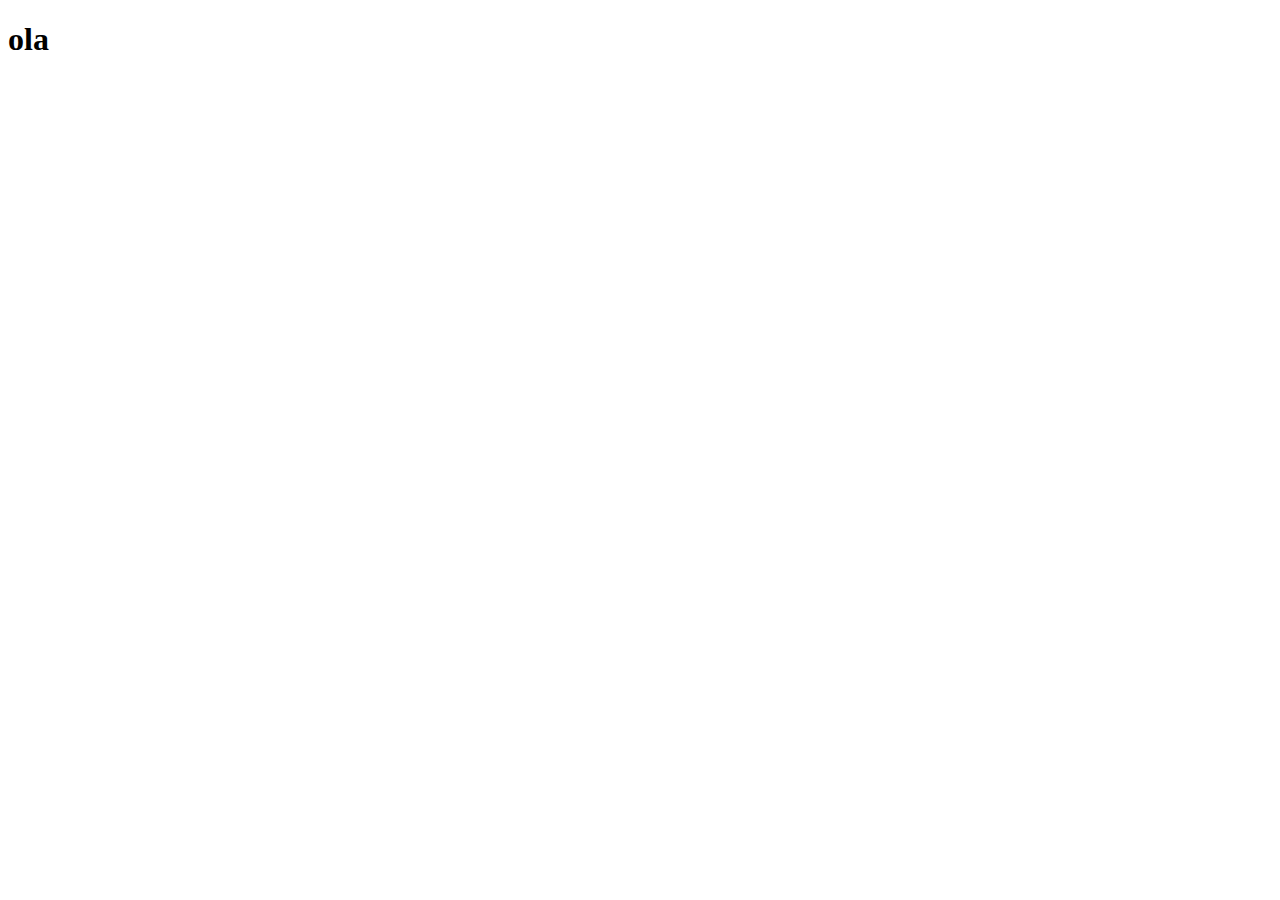
==== index.html @ 9cfe25ed "criei a página principal" ====
<!DOCTYPE html>
<html lang="pt-br">
<head>
    <meta charset="UTF-8">
    <meta http-equiv="X-UA-Compatible" content="IE=edge">
    <meta name="viewport" content="width=device-width, initial-scale=1.0">
    <link rel="shortcut icon" href="favicon.ico" type="image/x-icon">
    <title>Projeto redes sociais</title>
</head>
<body>
    <h1>ola</h1>
    
</body>
</html>
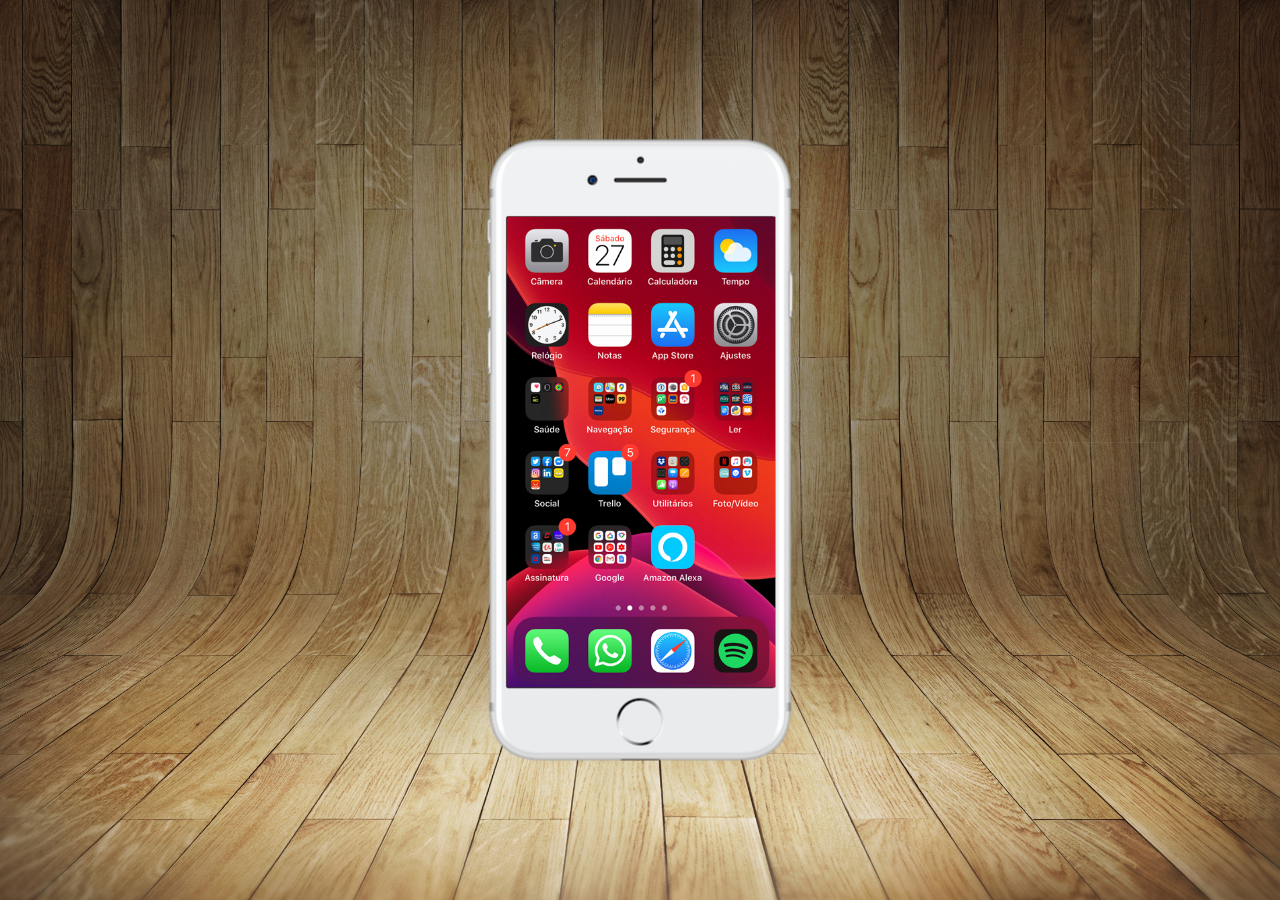
==== commit 0b067303: "criei a tela home" ====
--- a/index.html
+++ b/index.html
@@ -5,10 +5,20 @@
     <meta http-equiv="X-UA-Compatible" content="IE=edge">
     <meta name="viewport" content="width=device-width, initial-scale=1.0">
     <link rel="shortcut icon" href="favicon.ico" type="image/x-icon">
+    <link rel="stylesheet" href="estilos/style.css">
     <title>Projeto redes sociais</title>
 </head>
 <body>
-    <h1>ola</h1>
+    <main>
+        <section id="telefone">
+            <iframe src="home.html" name="tela" id="tela" frameborder="0"></iframe>
+
+        </section>
+        <section id="redes-sociais">
+
+        </section>
+    </main>
+  
     
 </body>
 </html>--- a/estilos/style.css
+++ b/estilos/style.css
@@ -0,0 +1,40 @@
+@charset "UTF-8";
+
+* {
+    margin: 0px;
+    padding: 0px;
+    font-family: Arial, Helvetica, sans-serif;
+}
+html,body {
+    height: 100vh;
+    width: 100vw;
+    background-color: black;
+}
+body {
+    background: url(../imagens/fundo-madeira.jpg)no-repeat top center;
+    background-size: cover;
+    background-attachment: fixed;
+}
+main {
+    position: relative;
+    height: 100vh;
+}
+    section#telefone {
+        position: relative;
+        top: 50%;
+        left: 50%;
+        transform: translate(-50%, -50%);
+
+        height: 627px;
+        width: 311px;
+        background: url('../imagens/frame-iphone.png') no-repeat;
+       
+    }
+    iframe#tela {
+        position: relative;
+        top: 80px;
+        left: 22px;
+        width: 269px;
+        height: 471px;
+
+    }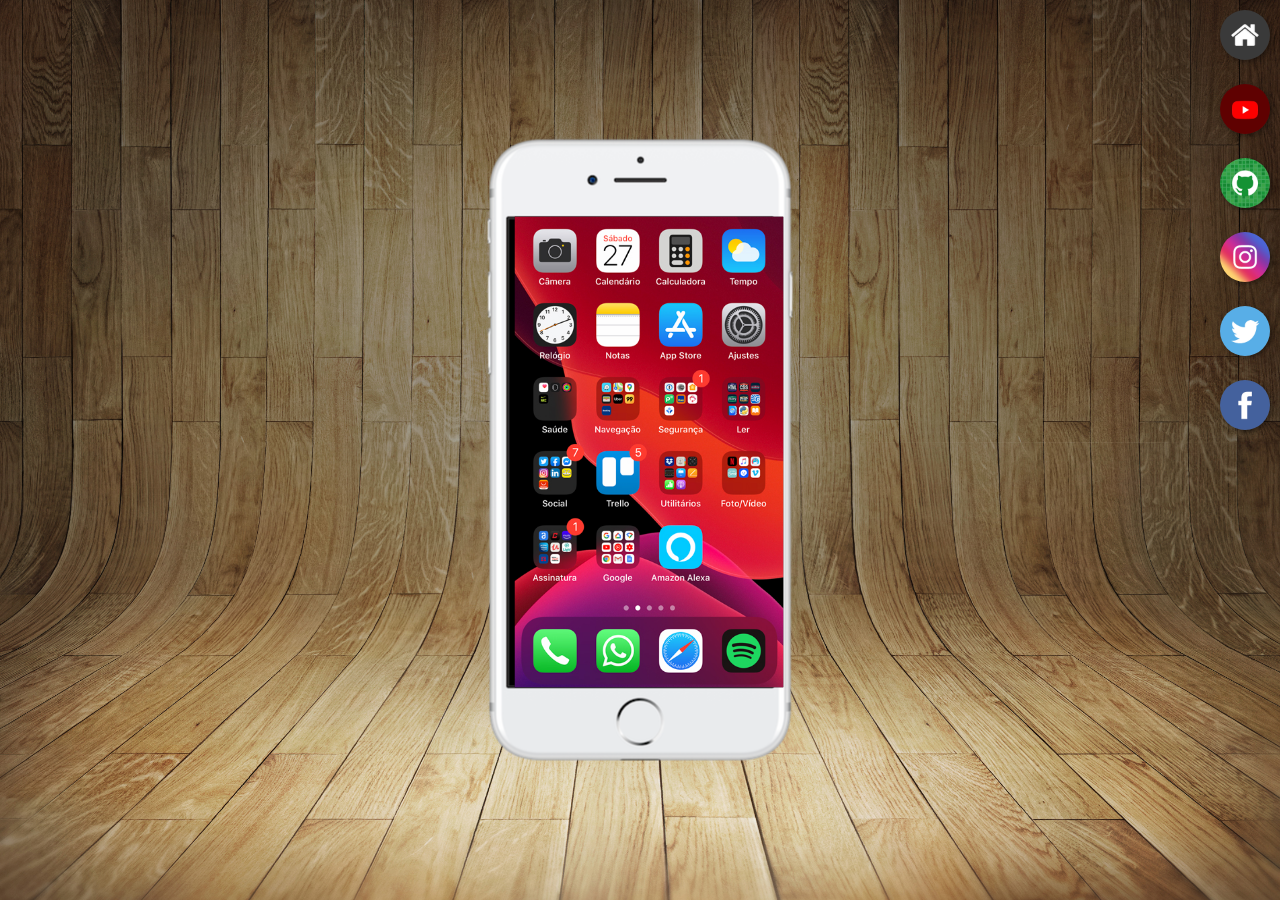
==== commit 199c7276: "criei botões na lateral" ====
--- a/index.html
+++ b/index.html
@@ -11,10 +11,16 @@
 <body>
     <main>
         <section id="telefone">
-            <iframe src="home.html" name="tela" id="tela" frameborder="0"></iframe>
+            <iframe src="home.html" name="tela" id="tela" frameborder="0"> seu navegador não e compátivel com isso.</iframe>
 
         </section>
         <section id="redes-sociais">
+            <a href="" target="tela"> <img src="imagens/logo-home.jpg" alt="home"></a><br>
+            <a href="" target="tela"> <img src="imagens/logo-youtube.jpg" alt="youtube"></a><br>
+            <a href="" target="tela"> <img src="imagens/logo-github.jpg" alt="github"></a><br>
+            <a href="" target="tela"> <img src="imagens/logo-instagram.jpg" alt="instagram"></a><br>
+            <a href="" target="tela"> <img src="imagens/logo-twitter.jpg" alt="twitter"></a><br>
+            <a href="" target="tela"> <img src="imagens/logo-facebook.jpg" alt="facebook"></a>
 
         </section>
     </main>
--- a/estilos/style.css
+++ b/estilos/style.css
@@ -8,7 +8,6 @@
 html,body {
     height: 100vh;
     width: 100vw;
-    background-color: black;
 }
 body {
     background: url(../imagens/fundo-madeira.jpg)no-repeat top center;
@@ -20,7 +19,7 @@
     height: 100vh;
 }
     section#telefone {
-        position: relative;
+        position: absolute;
         top: 50%;
         left: 50%;
         transform: translate(-50%, -50%);
@@ -33,8 +32,22 @@
     iframe#tela {
         position: relative;
         top: 80px;
-        left: 22px;
+        left: 30px;
         width: 269px;
         height: 471px;
 
+    }
+    section#redes-sociais {
+        text-align: right;
+    }
+    section#redes-sociais img {
+        width: 50px;
+        margin: 10px;
+        border-radius: 50%;
+        box-shadow: 2px 2px 5px rgba(0, 0, 0, 0.396);
+        box-sizing: border-box;
+    }
+    section#redes-sociais img:hover {
+        border: 2px solid orangered;
+        transform: translate(-3px, -3px);
     }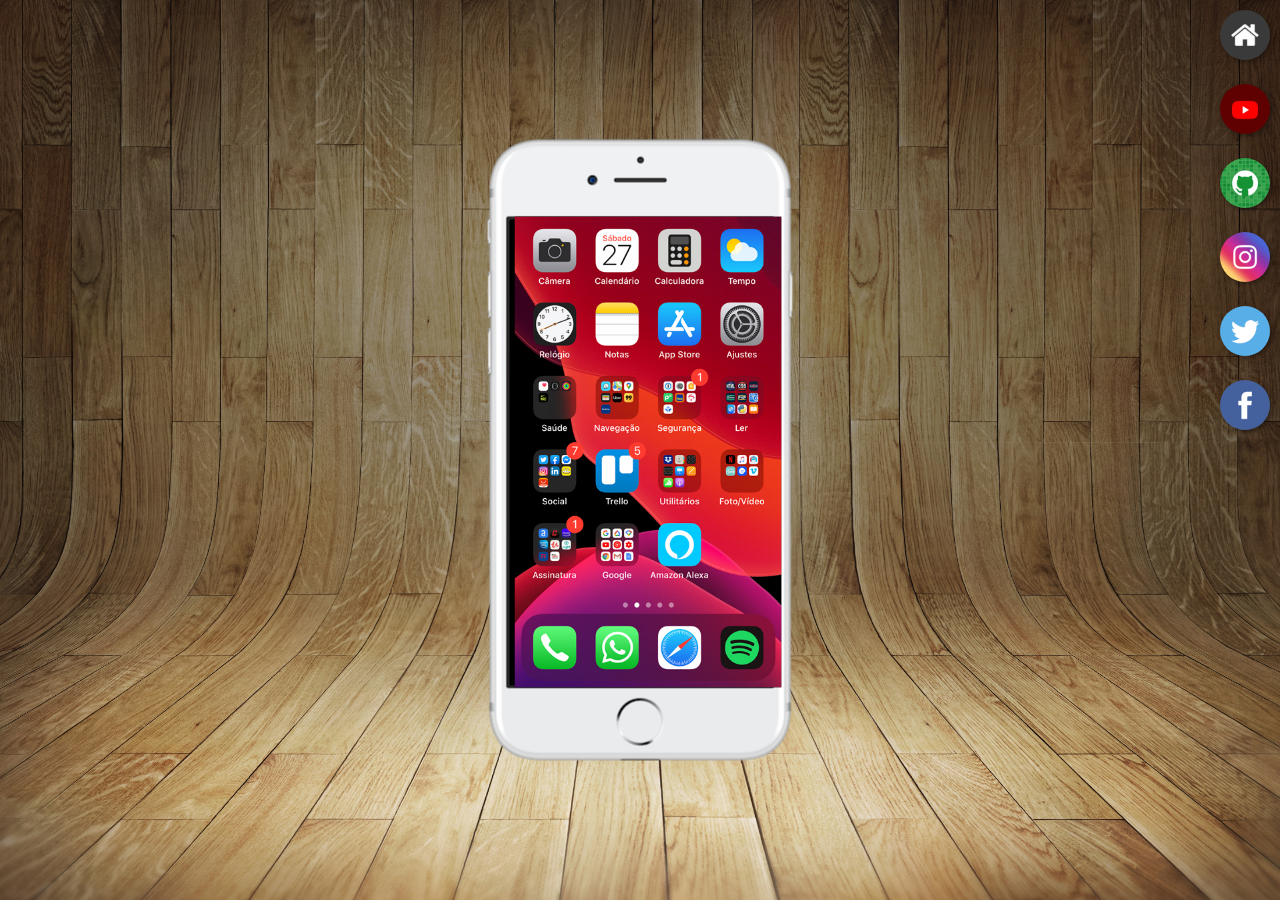
==== commit 7fc89b0e: "criei botoes" ====
--- a/index.html
+++ b/index.html
@@ -16,11 +16,11 @@
         </section>
         <section id="redes-sociais">
             <a href="" target="tela"> <img src="imagens/logo-home.jpg" alt="home"></a><br>
-            <a href="" target="tela"> <img src="imagens/logo-youtube.jpg" alt="youtube"></a><br>
-            <a href="" target="tela"> <img src="imagens/logo-github.jpg" alt="github"></a><br>
-            <a href="" target="tela"> <img src="imagens/logo-instagram.jpg" alt="instagram"></a><br>
-            <a href="" target="tela"> <img src="imagens/logo-twitter.jpg" alt="twitter"></a><br>
-            <a href="" target="tela"> <img src="imagens/logo-facebook.jpg" alt="facebook"></a>
+            <a href="youtube.html" target="tela"> <img src="imagens/logo-youtube.jpg" alt="youtube"></a><br>
+            <a href="github.html" target="tela"> <img src="imagens/logo-github.jpg" alt="github"></a><br>
+            <a href="instagram.html" target="tela"> <img src="imagens/logo-instagram.jpg" alt="instagram"></a><br>
+            <a href="twitter.html" target="tela"> <img src="imagens/logo-twitter.jpg" alt="twitter"></a><br>
+            <a href="facebook.html" target="tela"> <img src="imagens/logo-facebook.jpg" alt="facebook"></a>
 
         </section>
     </main>
--- a/estilos/style.css
+++ b/estilos/style.css
@@ -33,7 +33,7 @@
         position: relative;
         top: 80px;
         left: 30px;
-        width: 269px;
+        width: 267px;
         height: 471px;
 
     }
